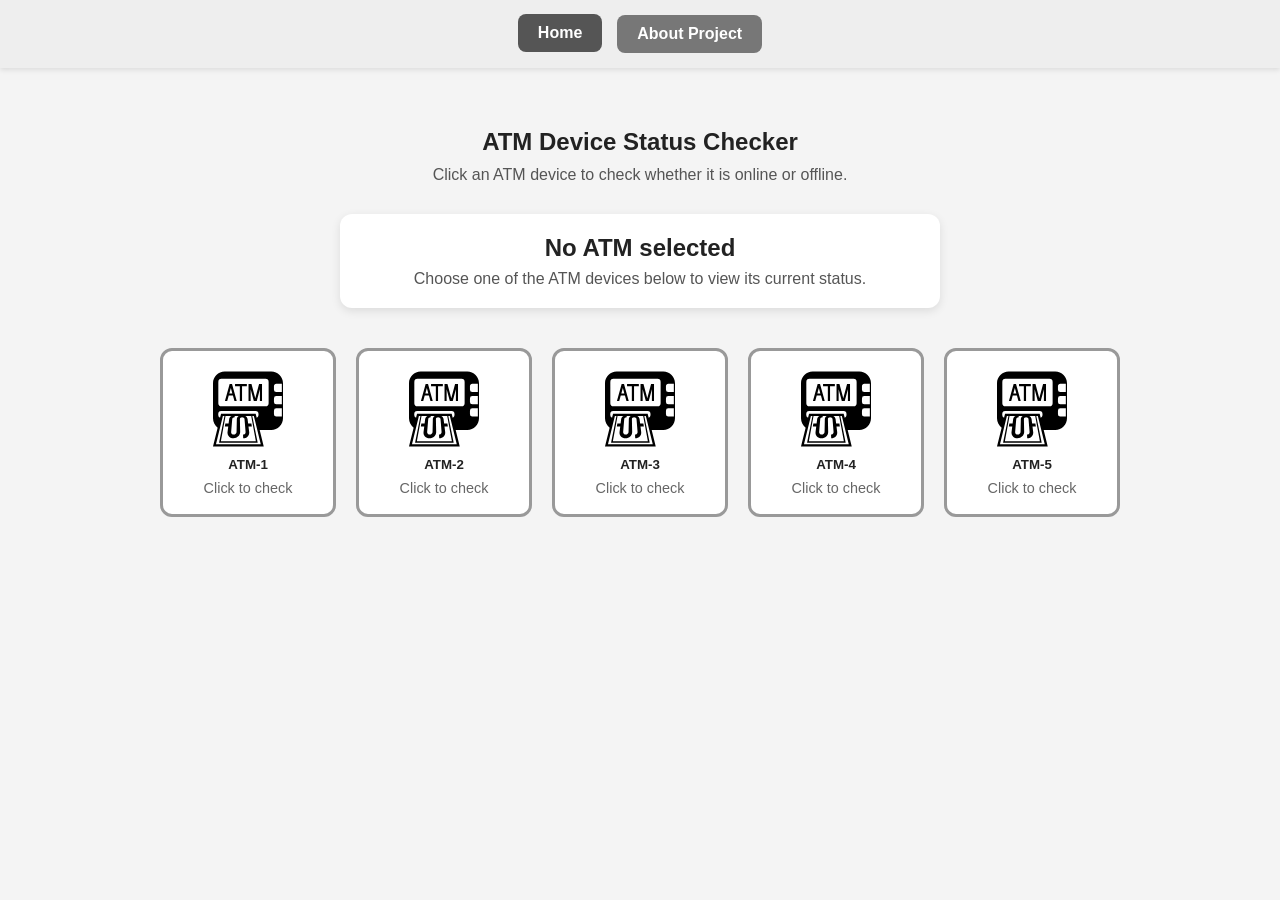
==== index.html @ 8f4a4dc7 "Project upload" ====
<!DOCTYPE html>
<html lang="en">
<head>
  <meta charset="UTF-8">
  <meta name="viewport" content="width=device-width, initial-scale=1.0">
  <title>ATM Device Checker</title>
  <link rel="stylesheet" href="css/style.css">
</head>
<body>

  <nav class="navbar">
    <a class="nav-button active" href="index.html">Home</a>
    <a class="nav-button" href="about.html">About Project</a>
  </nav>

  <main class="page-wrapper">
    <section class="hero-section">
      <h1>ATM Device Status Checker</h1>
      <p>Click an ATM device to check whether it is online or offline.</p>
    </section>

    <section class="status-panel" aria-live="polite">
      <h2 id="status-title">No ATM selected</h2>
      <p id="status-message">Choose one of the ATM devices below to view its current status.</p>
    </section>

    <section class="device-container" aria-label="ATM devices">
      <button class="device" type="button" data-name="ATM-1">
        <img src="images/atm-sign.svg" alt="ATM-1 status icon" class="device-image">
        <span class="device-name">ATM-1</span>
        <span class="device-status">Click to check</span>
      </button>

      <button class="device" type="button" data-name="ATM-2">
        <img src="images/atm-sign.svg" alt="ATM-2 status icon" class="device-image">
        <span class="device-name">ATM-2</span>
        <span class="device-status">Click to check</span>
      </button>

      <button class="device" type="button" data-name="ATM-3">
        <img src="images/atm-sign.svg" alt="ATM-3 status icon" class="device-image">
        <span class="device-name">ATM-3</span>
        <span class="device-status">Click to check</span>
      </button>

      <button class="device" type="button" data-name="ATM-4">
        <img src="images/atm-sign.svg" alt="ATM-4 status icon" class="device-image">
        <span class="device-name">ATM-4</span>
        <span class="device-status">Click to check</span>
      </button>

      <button class="device" type="button" data-name="ATM-5">
        <img src="images/atm-sign.svg" alt="ATM-5 status icon" class="device-image">
        <span class="device-name">ATM-5</span>
        <span class="device-status">Click to check</span>
      </button>
    </section>
  </main>

  <script src="js/script.js"></script>
</body>
</html>
---- css/style.css ----
* {
  box-sizing: border-box;
}

body {
  margin: 0;
  min-height: 100vh;
  font-family: Arial, sans-serif;
  background: #f4f4f4;
  color: #222;
}

.navbar {
  width: 100%;
  background: #eeeeee;
  padding: 15px;
  display: flex;
  justify-content: center;
  gap: 15px;
  box-shadow: 0 2px 5px rgba(0, 0, 0, 0.1);
}

.nav-button {
  background: #777777;
  color: #ffffff;
  text-decoration: none;
  padding: 10px 20px;
  border-radius: 8px;
  font-weight: bold;
  transition: background 0.3s ease, transform 0.2s ease;
}

.nav-button:hover,
.nav-button.active {
  background: #555555;
  transform: translateY(-1px);
}

.page-wrapper {
  max-width: 1000px;
  margin: 0 auto;
  padding: 40px 20px;
  text-align: center;
}

.hero-section h1 {
  margin-bottom: 10px;
}

.hero-section p {
  margin-top: 0;
  color: #555555;
}

.status-panel {
  max-width: 600px;
  margin: 30px auto;
  padding: 20px;
  background: #ffffff;
  border-radius: 12px;
  box-shadow: 0 3px 10px rgba(0, 0, 0, 0.1);
}

.status-panel h2 {
  margin: 0 0 8px;
}

.status-panel p {
  margin: 0;
  color: #555555;
}

.device-container {
  display: grid;
  grid-template-columns: repeat(auto-fit, minmax(150px, 1fr));
  gap: 20px;
  margin-top: 40px;
}

.device {
  background: #ffffff;
  border: 3px solid #999999;
  border-radius: 12px;
  padding: 18px 12px;
  cursor: pointer;
  display: flex;
  flex-direction: column;
  align-items: center;
  gap: 8px;
  transition: transform 0.2s ease, box-shadow 0.2s ease, border-color 0.3s ease;
}

.device:hover {
  transform: translateY(-4px);
  box-shadow: 0 6px 14px rgba(0, 0, 0, 0.15);
}

.device-image {
  width: 80px;
  height: 80px;
  object-fit: contain;
}

.device-name {
  font-weight: bold;
  color: #222222;
}

.device-status {
  font-size: 0.9rem;
  color: #666666;
}

.device.online {
  border-color: #1f8f3a;
  background: #e9f8ee;
}

.device.online .device-status {
  color: #1f8f3a;
  font-weight: bold;
}

.device.offline {
  border-color: #c62828;
  background: #fdecec;
}

.device.offline .device-status {
  color: #c62828;
  font-weight: bold;
}

.content {
  max-width: 800px;
  margin: 60px auto;
  background: #ffffff;
  padding: 30px;
  border-radius: 10px;
  box-shadow: 0 3px 10px rgba(0, 0, 0, 0.1);
  line-height: 1.6;
}

.content h1,
.content h2 {
  margin-top: 0;
}

@media (max-width: 600px) {
  .navbar {
    flex-direction: column;
    align-items: center;
  }

  .nav-button {
    width: 90%;
    text-align: center;
  }

  .page-wrapper {
    padding: 25px 15px;
  }
}
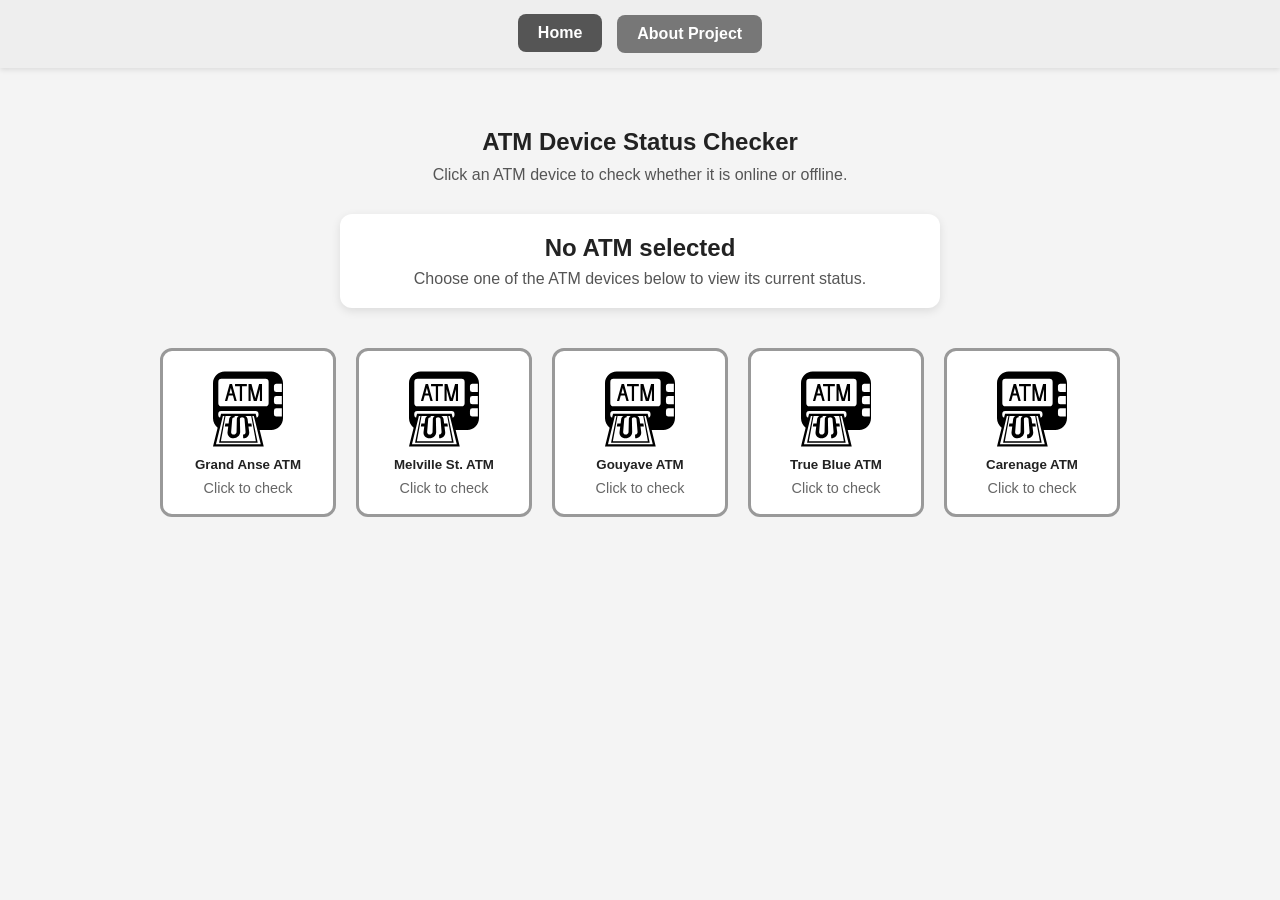
==== commit 95c52bca: "Fixed typos and update wording" ====
--- a/index.html
+++ b/index.html
@@ -25,33 +25,33 @@
     </section>
 
     <section class="device-container" aria-label="ATM devices">
-      <button class="device" type="button" data-name="ATM-1">
-        <img src="images/atm-sign.svg" alt="ATM-1 status icon" class="device-image">
-        <span class="device-name">ATM-1</span>
+      <button class="device" type="button" data-name="Grand Anse ATM">
+        <img src="images/atm-sign.svg" alt="Grand Anse ATM status icon" class="device-image">
+        <span class="device-name">Grand Anse ATM</span>
         <span class="device-status">Click to check</span>
       </button>
 
-      <button class="device" type="button" data-name="ATM-2">
-        <img src="images/atm-sign.svg" alt="ATM-2 status icon" class="device-image">
-        <span class="device-name">ATM-2</span>
+      <button class="device" type="button" data-name="Melville St. ATM">
+        <img src="images/atm-sign.svg" alt="Melville St. ATM status icon" class="device-image">
+        <span class="device-name">Melville St. ATM</span>
         <span class="device-status">Click to check</span>
       </button>
 
-      <button class="device" type="button" data-name="ATM-3">
-        <img src="images/atm-sign.svg" alt="ATM-3 status icon" class="device-image">
-        <span class="device-name">ATM-3</span>
+      <button class="device" type="button" data-name="Gouyave ATM">
+        <img src="images/atm-sign.svg" alt="Gouyave ATM status icon" class="device-image">
+        <span class="device-name">Gouyave ATM</span>
         <span class="device-status">Click to check</span>
       </button>
 
-      <button class="device" type="button" data-name="ATM-4">
-        <img src="images/atm-sign.svg" alt="ATM-4 status icon" class="device-image">
-        <span class="device-name">ATM-4</span>
+      <button class="device" type="button" data-name="True Blue ATM">
+        <img src="images/atm-sign.svg" alt="True Blue ATM status icon" class="device-image">
+        <span class="device-name">True Blue ATM</span>
         <span class="device-status">Click to check</span>
       </button>
 
-      <button class="device" type="button" data-name="ATM-5">
-        <img src="images/atm-sign.svg" alt="ATM-5 status icon" class="device-image">
-        <span class="device-name">ATM-5</span>
+      <button class="device" type="button" data-name="Carenage ATM">
+        <img src="images/atm-sign.svg" alt="Carenage ATM status icon" class="device-image">
+        <span class="device-name">Carenage ATM</span>
         <span class="device-status">Click to check</span>
       </button>
     </section>
